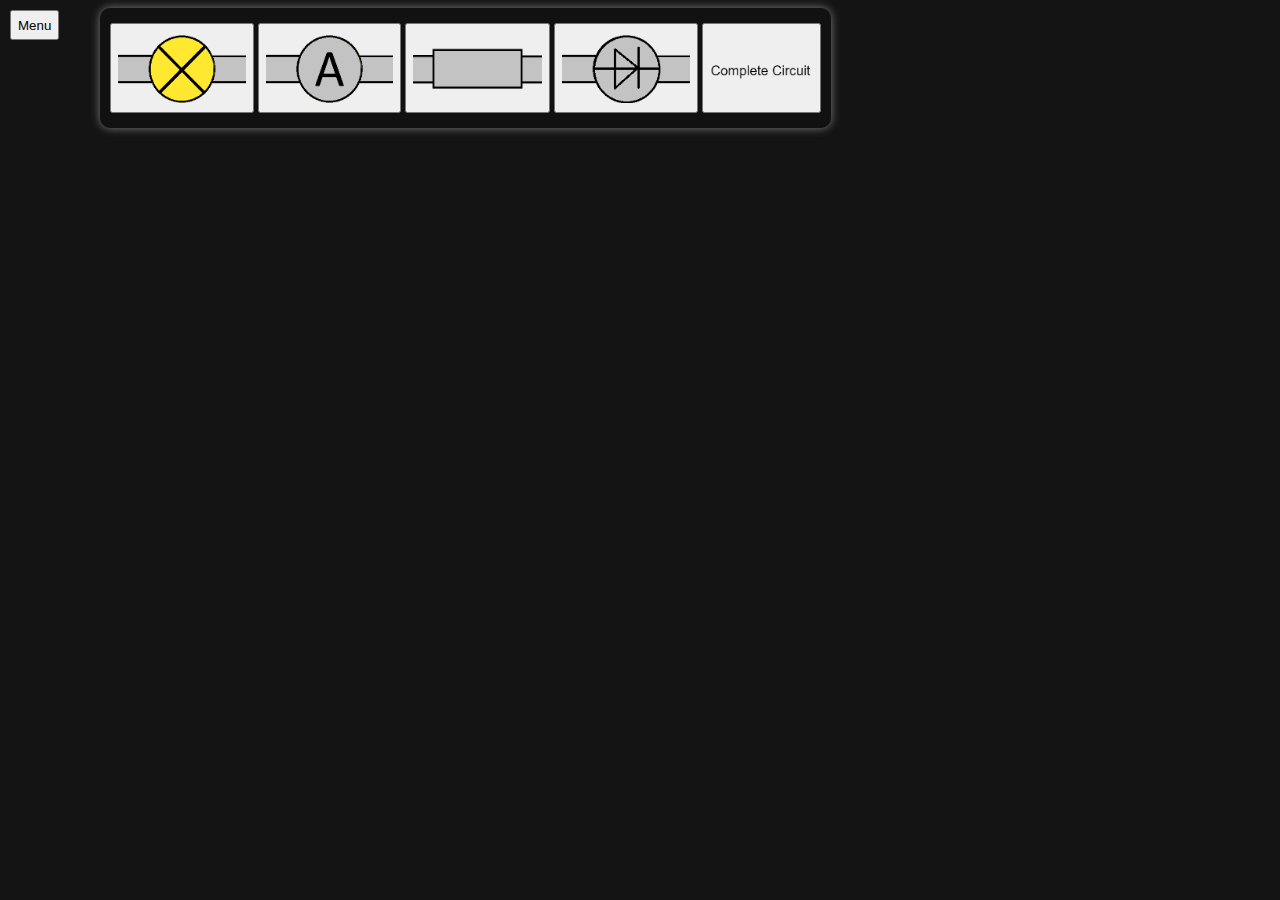
==== simulations/circuit/index.html @ dea426b4 "circuit sim work cycle 6" ====
<!DOCTYPE html>
<html>

<head>
	<meta charset="utf-8">
	<title>Circuit Simulator</title>
	<link href="../../style.css" rel="stylesheet" type="text/css" />
	<link href="style.css" rel="stylesheet" type="text/css" />
  </head>

<body>
	<a href="../../" id="menu-button">
		<button type="">Menu</button>
	</a>
	<div id="node-menu" class="glass rounded hidden"></div>
	<div id="component-menu" class="glass rounded">
		<button id="bulb">
			<img src="../../assets/circuit/lighton.png" draggable="false">
		</button>
		<button id="ammeter">
			<img src="../../assets/circuit/ammeter.png" draggable="false">
		</button>
		<button id="resistor">
			<img src="../../assets/circuit/resistor.png" draggable="false">
		</button>
		<button id="diode">
			<img src="../../assets/circuit/diode.png" draggable="false">
		</button>
		<button id = "complete-circuit-button">
			<img src="../../assets/circuit/circuit-complete.png" draggable="false">
		</button>
	</div>
	<canvas id="main-canvas"></canvas>
	<script src="script.js" type="module"></script>
	
</body>

</html>
---- style.css ----
html {
	height: 100%;
	width: 100%;
	background-color: #151415;
}

#tabs {
	position: fixed;
	left: 70px;
	top: 75px;
	width: calc(100% - 85px);
	height: calc(100vh - 100px);
	overflow-y: auto;
}

.tab {
	width: 200px;
	height: 300px;
	vertical-align: top;
	margin: 6px;
	padding: 20px;
	display: inline-block;
	
	transform: scale(1.0);
	transition-duration: 250ms;
}
.tab:hover {
	transform: scale(1.01);
}
.tab > img {
	width: 200px;
}

input[type=range] {
	height: 5%;
	/* appearance: none; */
	margin: 10px 0;
	width: 80%;
}
/* Styling for the slider thumb */
input[type=range]::-webkit-slider-thumb {
		-webkit-appearance: none; /* Removes default styling */
		appearance: none;
		width: 20px; /* Thumb width */
		height: 100%; /* Makes the thumb take the full height of the slider */
		background: #007bff; /* Thumb color */
		cursor: pointer;
		border-radius: 5px; /* Optional: rounded corners */
}

input[type=range]::-moz-range-thumb {
		width: 20px;
		height: 100%;
		background: #007bff;
		cursor: pointer;
		border-radius: 5px; /* Optional: rounded corners */
}
/* 
input[type=range]:focus {
	outline: none;
}
input[type=range]::-webkit-slider-runnable-track {
	width: 100%;
	height: 16px;
	cursor: pointer;
	box-shadow: 0px 0px 0px #000000;
	background: #B6B6B6;
	border-radius: 25px;
	border: 1px solid #8A8A8A;
}
input[type=range]::-webkit-slider-thumb {
	box-shadow: 1px 1px 1px #828282;
	border: 3px solid #8A8A8A;
	height: 3vw;
	width: 3vw;
	border-radius: 6px;
	background: #DADADA;
	cursor: pointer;
	-webkit-appearance: none;
	margin-top: -6px;
}  */


.outline {
	border: 2px double rgba(30, 30, 30, 0.2)
}

.rounded {
	border-radius: 10px;
}

.hidden {
	display: none;
}

.glass {
	background-color: rgba(5, 5, 5, 0.2);
	backdrop-filter: blur(3px);
	box-shadow: 0 0 10px rgba(150, 150, 150, .8);
	/*box-shadow: inset 0px 0px 2px 2px white;*/
}

.white, .red, .purple {
	color: #151415;
	box-shadow: 0 0 10px rgba(150, 150, 150, .8);
	border: 2px double black;
}
.white {
	background-color: #f3f3f3;
}
.red {
	background-color: #b83232;
}
.purple {
	color: white;
	background-color: #42034a;
}

#menu-button {
	position: fixed;
	top: 10px;
	left: 10px;
}

#menu-button button {
	height: 30px;
}

input[type="text"] {
	width: 80%;
	border: 0px solid black;
	box-shadow: 0 0 2px black;
	border-radius: 3px;
}
---- simulations/circuit/style.css ----
canvas {
    position: absolute;
    top:0;
    left:0;
    z-index: -1;
    width: 100vw;
    height: 100vh;
}
#component-menu, #node-menu {
    padding: 10px;
    left: 100px;
    position: absolute;
    object-fit: contain;
    height: 100px;
}
#node-menu {
    width: 200px;
    height: 100px;
}
#component-menu > button {
    margin-top: 5px;
    height: 90px;
}
#component-menu > button > img {
    margin-top: 5px;
    height: 80%;
}
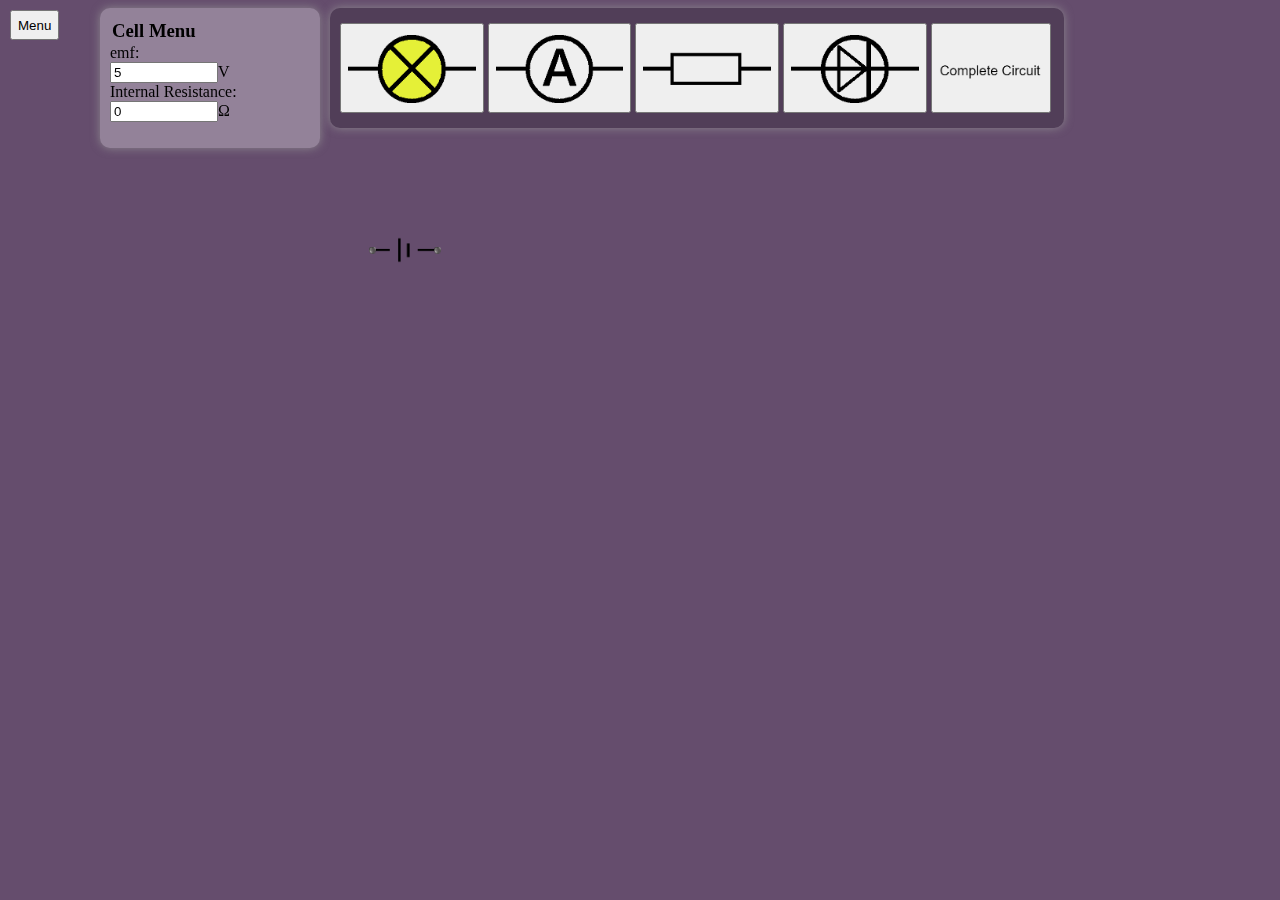
==== commit 98b6a61b: "cycle 7 work" ====
--- a/simulations/circuit/index.html
+++ b/simulations/circuit/index.html
@@ -12,10 +12,20 @@
 	<a href="../../" id="menu-button">
 		<button type="">Menu</button>
 	</a>
-	<div id="node-menu" class="glass rounded hidden"></div>
+	<div id="cell-menu" class="glass rounded">
+		<h3>Cell Menu</h3>
+		emf:<br/><input id="emf-input" type="number" value="5">V<br/>
+		Internal Resistance:<br/><input id="r-input" type="number" value="0" min=0 step="0.1">Ω
+	</div>
+	<div id="node-menu" class="glass rounded hidden">
+		<div id="resistance-input-container" class="hidden">
+			Resistance: <input id="resistance-input" min="0" type="number">Ω
+		</div>
+		<span id="node-info"></span>
+	</div>
 	<div id="component-menu" class="glass rounded">
 		<button id="bulb">
-			<img src="../../assets/circuit/lighton.png" draggable="false">
+			<img src="../../assets/circuit/bulb-on.png" draggable="false">
 		</button>
 		<button id="ammeter">
 			<img src="../../assets/circuit/ammeter.png" draggable="false">
@@ -32,6 +42,7 @@
 	</div>
 	<canvas id="main-canvas"></canvas>
 	<script src="script.js" type="module"></script>
+
 	
 </body>
 
--- a/simulations/circuit/style.css
+++ b/simulations/circuit/style.css
@@ -6,16 +6,31 @@
     width: 100vw;
     height: 100vh;
 }
-#component-menu, #node-menu {
+#component-menu, #node-menu, #cell-menu {
     padding: 10px;
-    left: 100px;
+    left: 330px;
     position: absolute;
-    object-fit: contain;
+    object-fit:contain;
+    width: 714px;
     height: 100px;
+    overflow: hidden;
 }
 #node-menu {
     width: 200px;
-    height: 100px;
+    height:auto;
+    object-fit: contain;
+}
+#cell-menu {
+    background-color: rgba(255, 255, 255, 0.3);
+    left: 100px;
+    height: 120px;
+    width: 200px;
+}
+input[type="number"] {
+    width: 50%;
+}
+h3 {
+    margin: 2px;
 }
 #component-menu > button {
     margin-top: 5px;
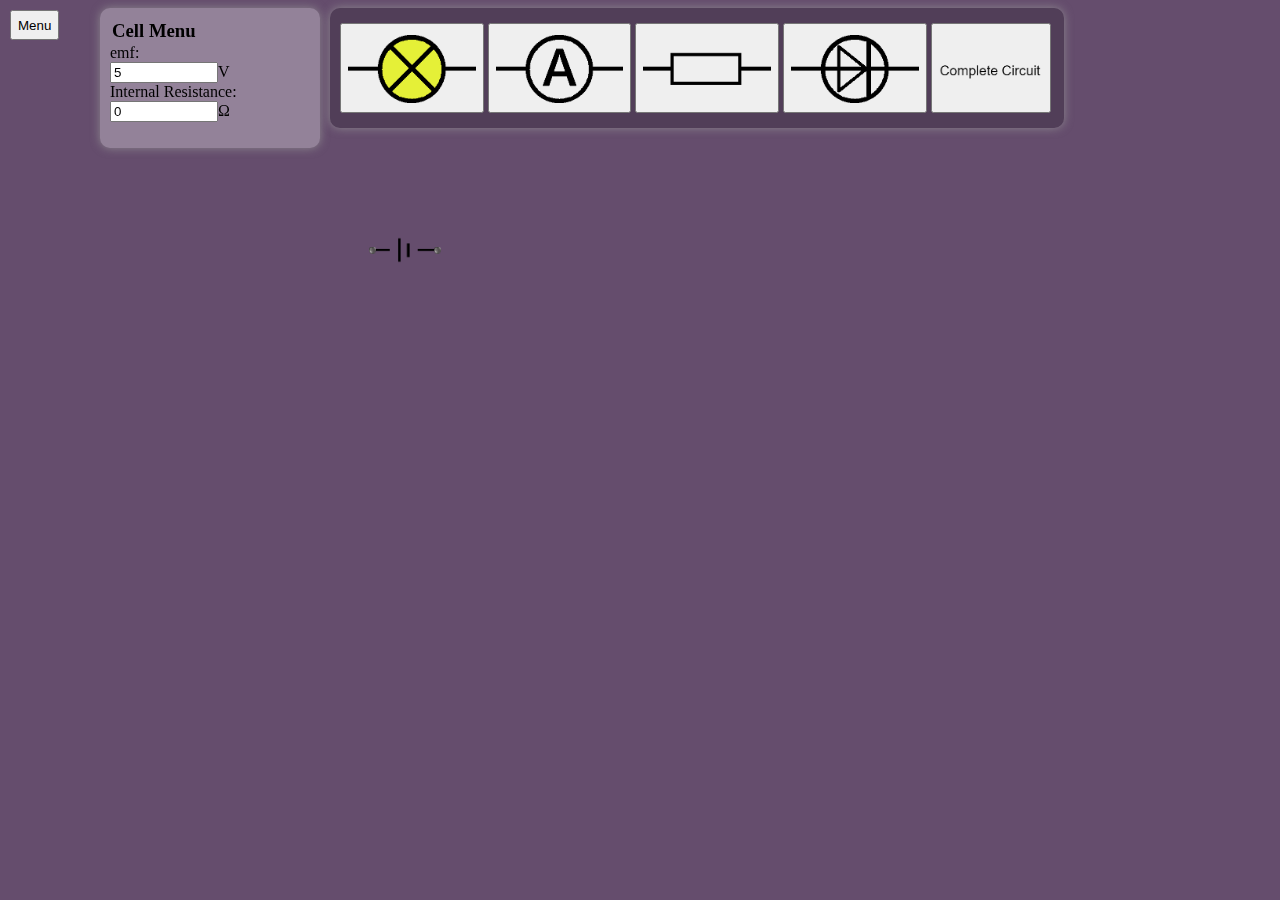
==== commit ad0f6e30: "updated icons and main menu." ====
--- a/simulations/circuit/index.html
+++ b/simulations/circuit/index.html
@@ -4,6 +4,7 @@
 <head>
 	<meta charset="utf-8">
 	<title>Circuit Simulator</title>
+	<link rel="icon" type="image/x-icon" href="../../assets/menu/circuit-thumbnail.png">
 	<link href="../../style.css" rel="stylesheet" type="text/css" />
 	<link href="style.css" rel="stylesheet" type="text/css" />
   </head>
--- a/style.css
+++ b/style.css
@@ -4,18 +4,22 @@
 	background-color: #151415;
 }
 
+a {
+	text-decoration: none;
+}
+
 #tabs {
 	position: fixed;
-	left: 70px;
-	top: 75px;
-	width: calc(100% - 85px);
-	height: calc(100vh - 100px);
+	left: 50%;
+	top: 50%;
+	transform:  translate(-50%, -50%) scale(2);
+	object-fit: contain;
 	overflow-y: auto;
 }
 
 .tab {
-	width: 200px;
-	height: 300px;
+	width: 210px;
+	height: 250px;
 	vertical-align: top;
 	margin: 6px;
 	padding: 20px;
@@ -28,7 +32,7 @@
 	transform: scale(1.01);
 }
 .tab > img {
-	width: 200px;
+	width: 210px;
 }
 
 input[type=range] {
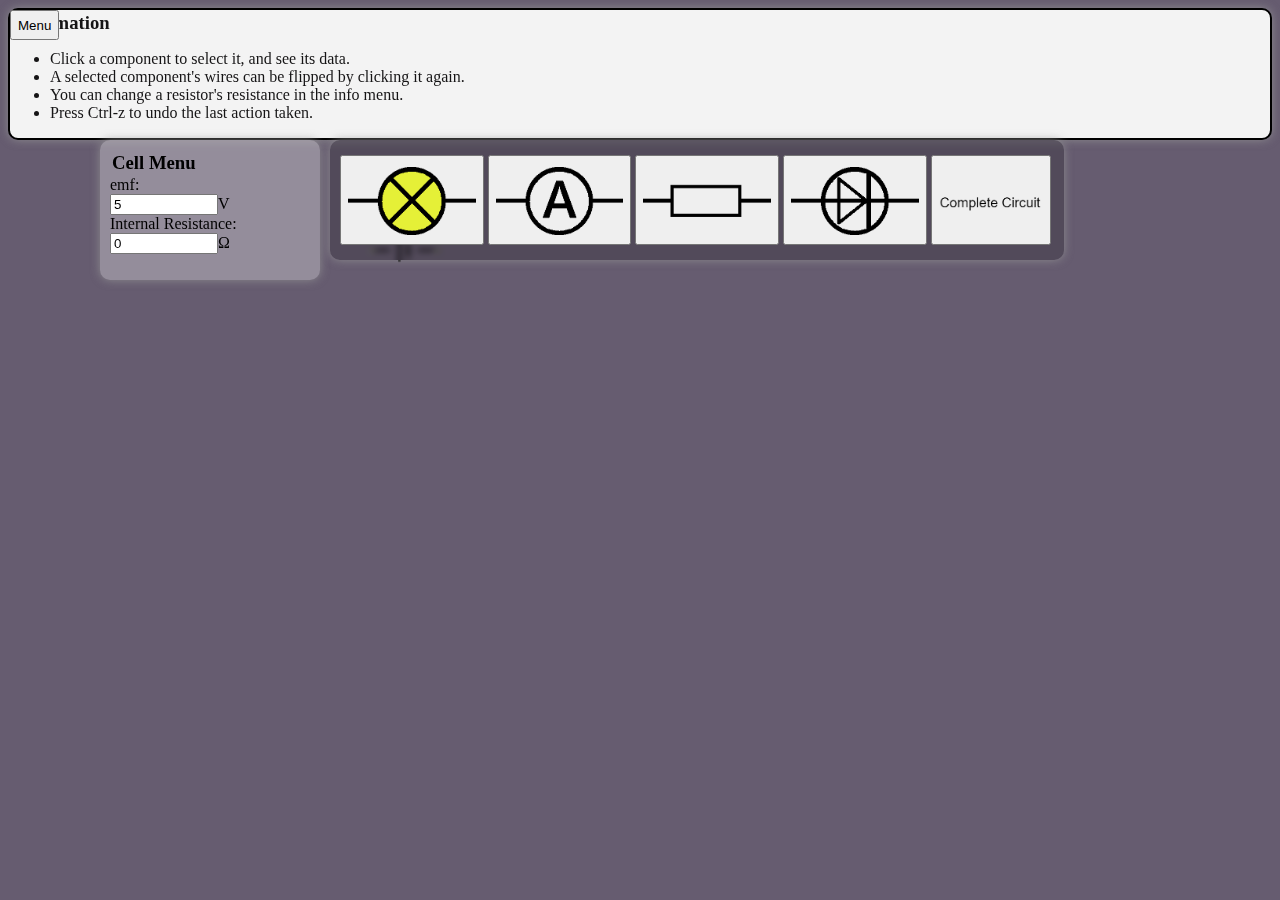
==== commit c0ee6789: "added an information menu" ====
--- a/simulations/circuit/index.html
+++ b/simulations/circuit/index.html
@@ -13,11 +13,23 @@
 	<a href="../../" id="menu-button">
 		<button type="">Menu</button>
 	</a>
+	
+	<div id="info-menu" class="white rounded">
+		<h3>Information</h3>
+		<ul>
+			<li>Click a component to select it, and see its data.</li>
+			<li>A selected component's wires can be flipped by clicking it again.</li>
+			<li>You can change a resistor's resistance in the info menu.</li>
+			<li>Press Ctrl-z to undo the last action taken.</li>
+		</ul>
+	</div>
+
 	<div id="cell-menu" class="glass rounded">
 		<h3>Cell Menu</h3>
 		emf:<br/><input id="emf-input" type="number" value="5">V<br/>
 		Internal Resistance:<br/><input id="r-input" type="number" value="0" min=0 step="0.1">Ω
 	</div>
+	
 	<div id="node-menu" class="glass rounded hidden">
 		<div id="resistance-input-container" class="hidden">
 			Resistance: <input id="resistance-input" min="0" type="number">Ω
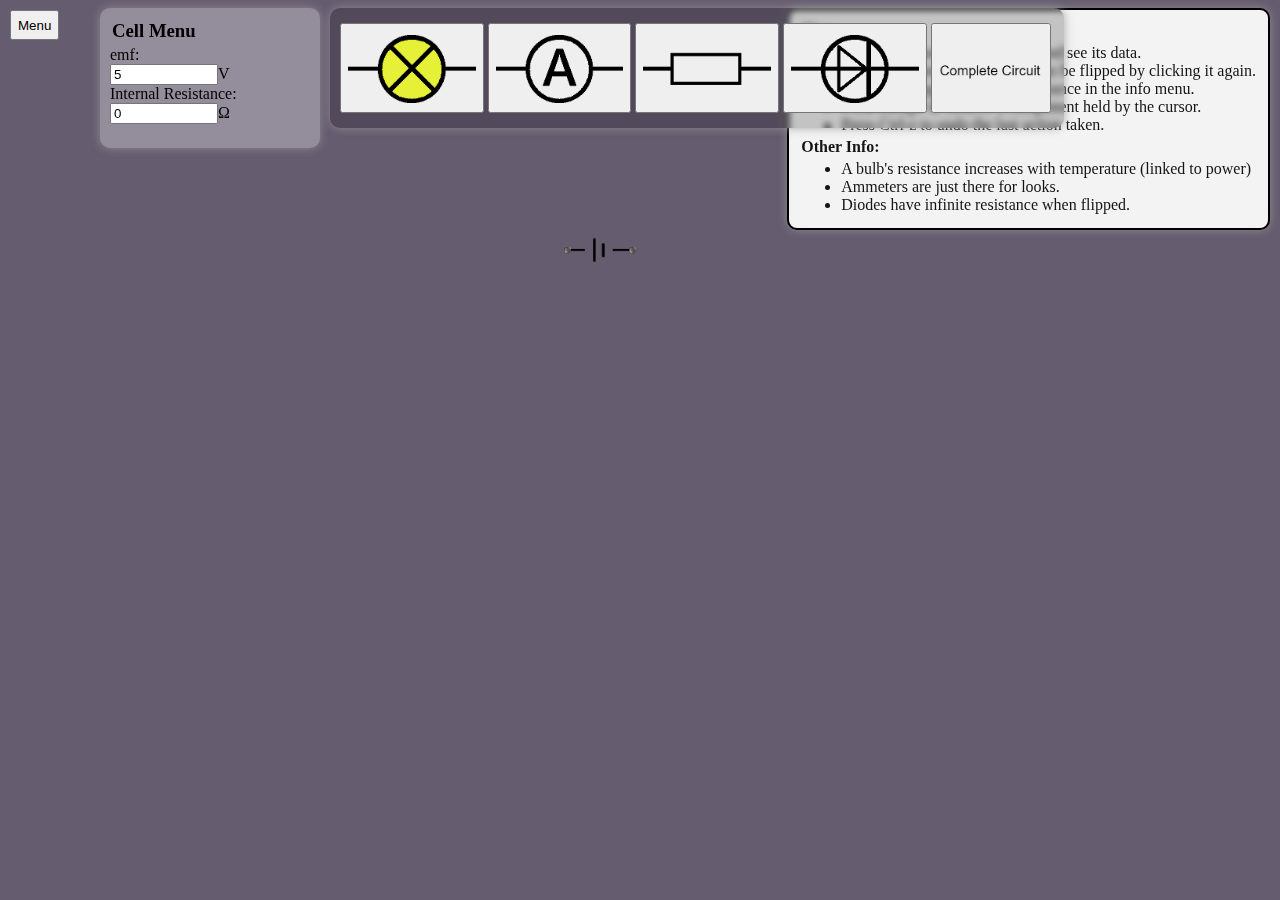
==== commit 241e56c7: "tweaks" ====
--- a/simulations/circuit/index.html
+++ b/simulations/circuit/index.html
@@ -15,12 +15,19 @@
 	</a>
 	
 	<div id="info-menu" class="white rounded">
-		<h3>Information</h3>
+		<h4>Tips:</h4>
 		<ul>
 			<li>Click a component to select it, and see its data.</li>
 			<li>A selected component's wires can be flipped by clicking it again.</li>
 			<li>You can change a resistor's resistance in the info menu.</li>
+			<li>Press Escape to remove a component held by the cursor.</li>
 			<li>Press Ctrl-z to undo the last action taken.</li>
+		</ul>
+		<h4>Other Info:</h4>
+		<ul>
+			<li>A bulb's resistance increases with temperature (linked to power)</li>
+			<li>Ammeters are just there for looks.</li>
+			<li>Diodes have infinite resistance when flipped.</li>
 		</ul>
 	</div>
 
--- a/style.css
+++ b/style.css
@@ -12,7 +12,7 @@
 	position: fixed;
 	left: 50%;
 	top: 50%;
-	transform:  translate(-50%, -50%) scale(2);
+	transform:  translate(-50%, -50%) scale(1.2);
 	object-fit: contain;
 	overflow-y: auto;
 }
@@ -21,7 +21,7 @@
 	width: 210px;
 	height: 250px;
 	vertical-align: top;
-	margin: 6px;
+	margin: 20px;
 	padding: 20px;
 	display: inline-block;
 	
--- a/simulations/circuit/style.css
+++ b/simulations/circuit/style.css
@@ -15,6 +15,12 @@
     height: 100px;
     overflow: hidden;
 }
+#info-menu {
+    padding: 10px;
+    right: 10px;
+    position: absolute;
+    object-fit:contain;
+}
 #node-menu {
     width: 200px;
     height:auto;
@@ -29,8 +35,9 @@
 input[type="number"] {
     width: 50%;
 }
-h3 {
+h3, h4, ul {
     margin: 2px;
+    margin-bottom: 4px;
 }
 #component-menu > button {
     margin-top: 5px;
@@ -39,4 +46,4 @@
 #component-menu > button > img {
     margin-top: 5px;
     height: 80%;
-}+}
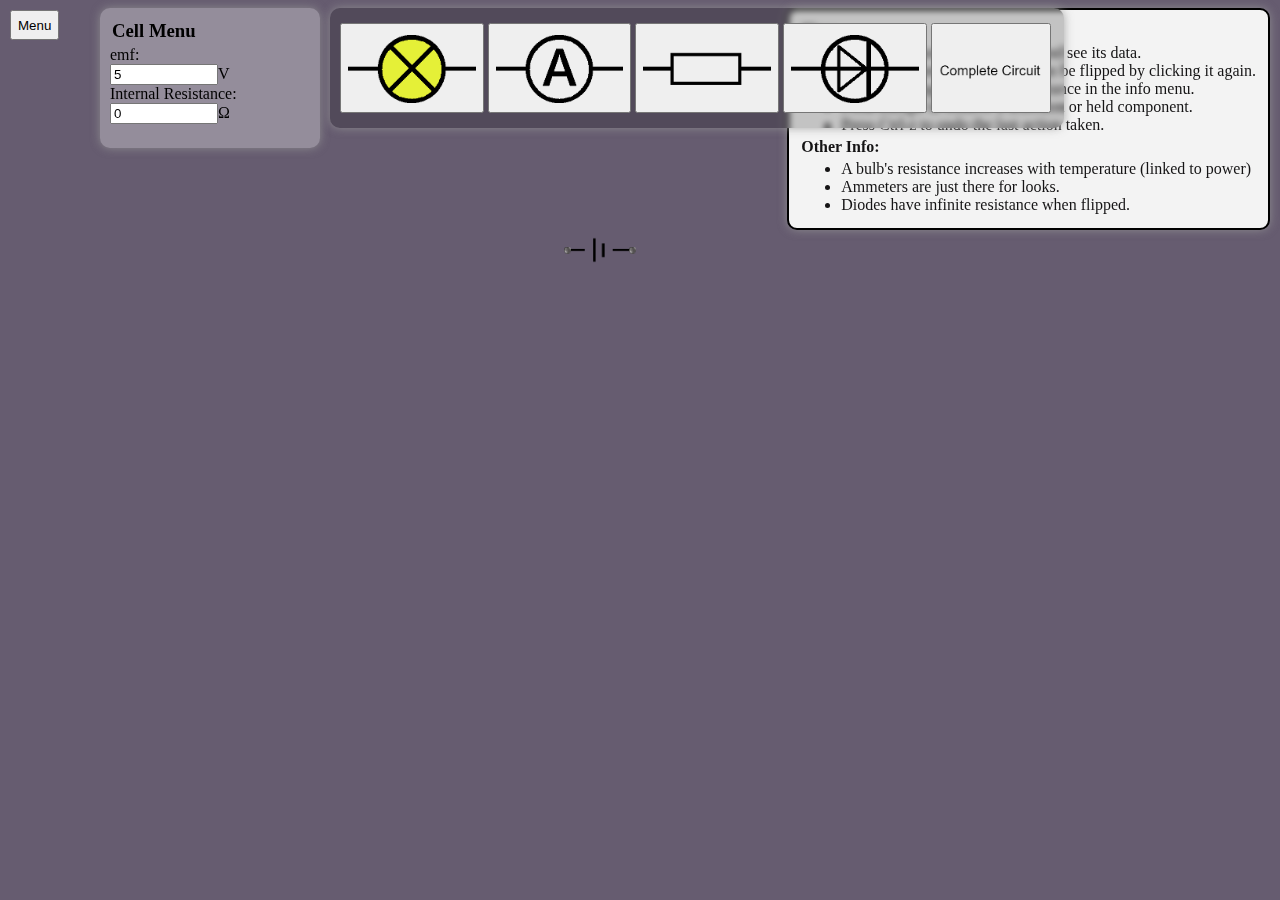
==== commit a700e847: "deselects when escape pressed" ====
--- a/simulations/circuit/index.html
+++ b/simulations/circuit/index.html
@@ -20,7 +20,7 @@
 			<li>Click a component to select it, and see its data.</li>
 			<li>A selected component's wires can be flipped by clicking it again.</li>
 			<li>You can change a resistor's resistance in the info menu.</li>
-			<li>Press Escape to remove a component held by the cursor.</li>
+			<li>Press Escape to remove a selection or held component.</li>
 			<li>Press Ctrl-z to undo the last action taken.</li>
 		</ul>
 		<h4>Other Info:</h4>
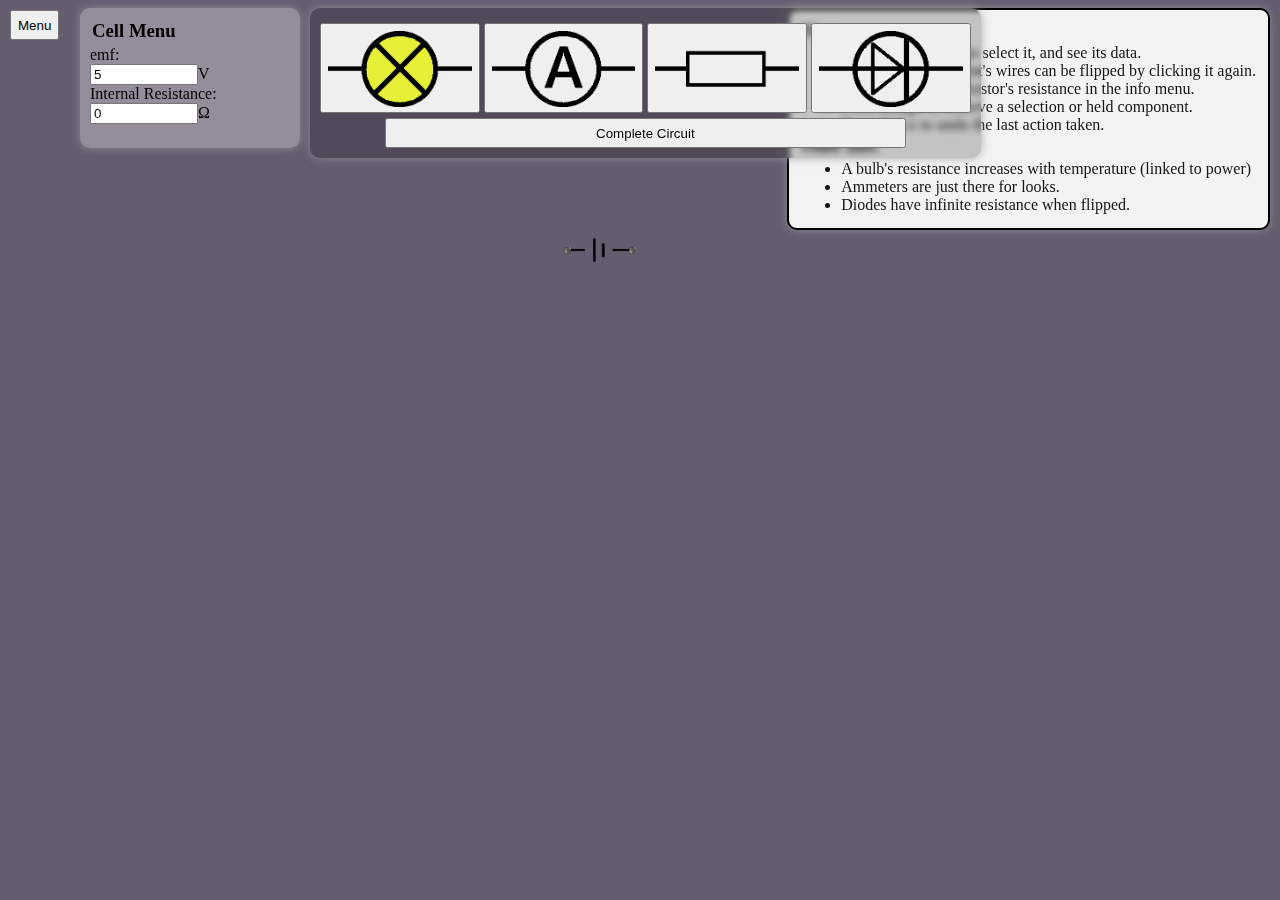
==== commit 8ce0974b: "fixed layout" ====
--- a/simulations/circuit/index.html
+++ b/simulations/circuit/index.html
@@ -55,9 +55,9 @@
 		</button>
 		<button id="diode">
 			<img src="../../assets/circuit/diode.png" draggable="false">
-		</button>
-		<button id = "complete-circuit-button">
-			<img src="../../assets/circuit/circuit-complete.png" draggable="false">
+		</button><br>
+		<button id="complete-circuit-button">
+			Complete Circuit
 		</button>
 	</div>
 	<canvas id="main-canvas"></canvas>
--- a/simulations/circuit/style.css
+++ b/simulations/circuit/style.css
@@ -8,12 +8,9 @@
 }
 #component-menu, #node-menu, #cell-menu {
     padding: 10px;
-    left: 330px;
+    left: 310px;
     position: absolute;
     object-fit:contain;
-    width: 714px;
-    height: 100px;
-    overflow: hidden;
 }
 #info-menu {
     padding: 10px;
@@ -28,7 +25,7 @@
 }
 #cell-menu {
     background-color: rgba(255, 255, 255, 0.3);
-    left: 100px;
+    left: 80px;
     height: 120px;
     width: 200px;
 }
@@ -39,11 +36,17 @@
     margin: 2px;
     margin-bottom: 4px;
 }
-#component-menu > button {
+#component-menu > button:not(#complete-circuit-button) {
     margin-top: 5px;
     height: 90px;
 }
+#complete-circuit-button {
+    width: 80%;
+    height: 30px;
+    margin-top: 5px;
+    margin-left: 10%;
+}
 #component-menu > button > img {
     margin-top: 5px;
-    height: 80%;
+    height: 90%;
 }
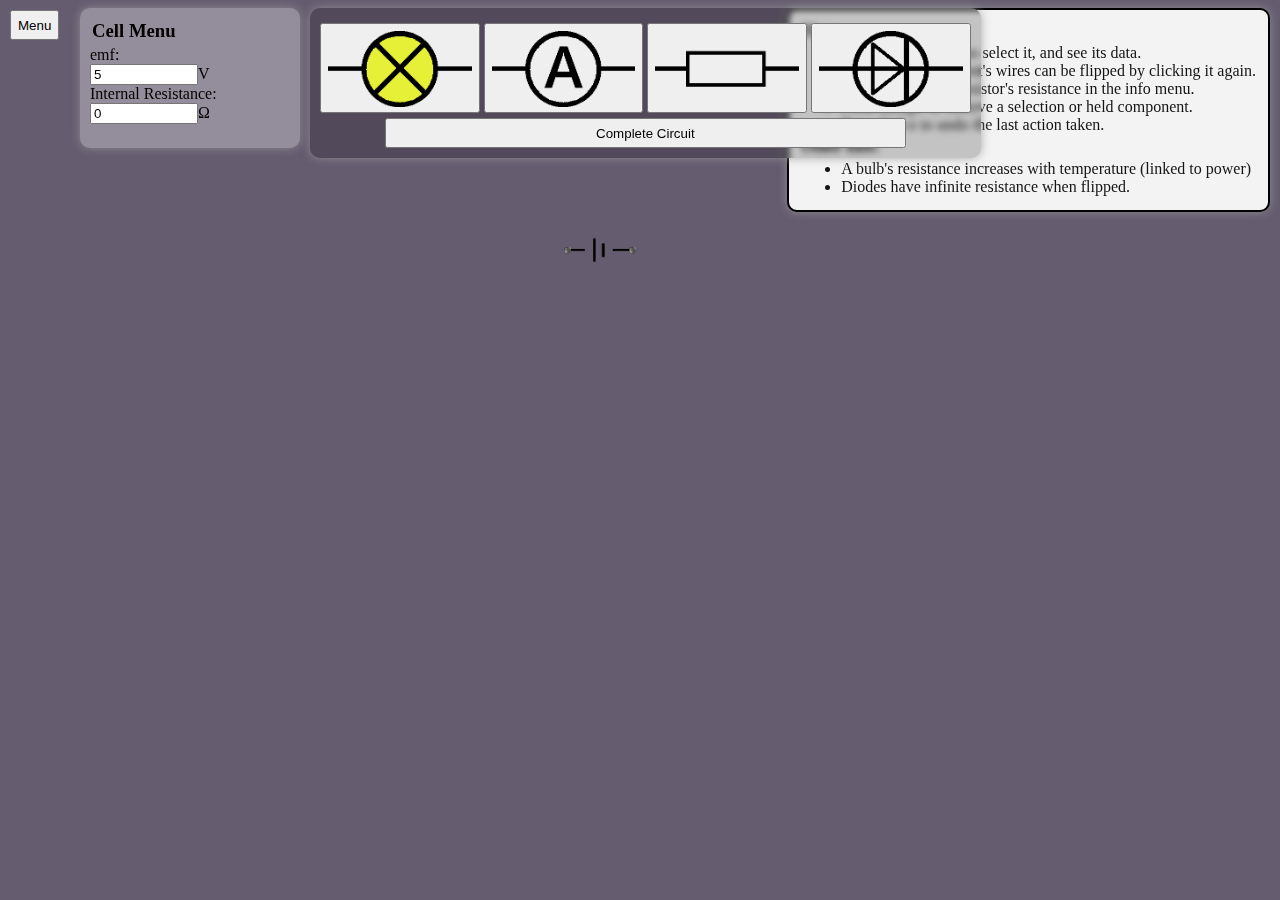
==== commit 4942a063: "fixed menu and bulb on/off state" ====
--- a/simulations/circuit/index.html
+++ b/simulations/circuit/index.html
@@ -26,7 +26,6 @@
 		<h4>Other Info:</h4>
 		<ul>
 			<li>A bulb's resistance increases with temperature (linked to power)</li>
-			<li>Ammeters are just there for looks.</li>
 			<li>Diodes have infinite resistance when flipped.</li>
 		</ul>
 	</div>
